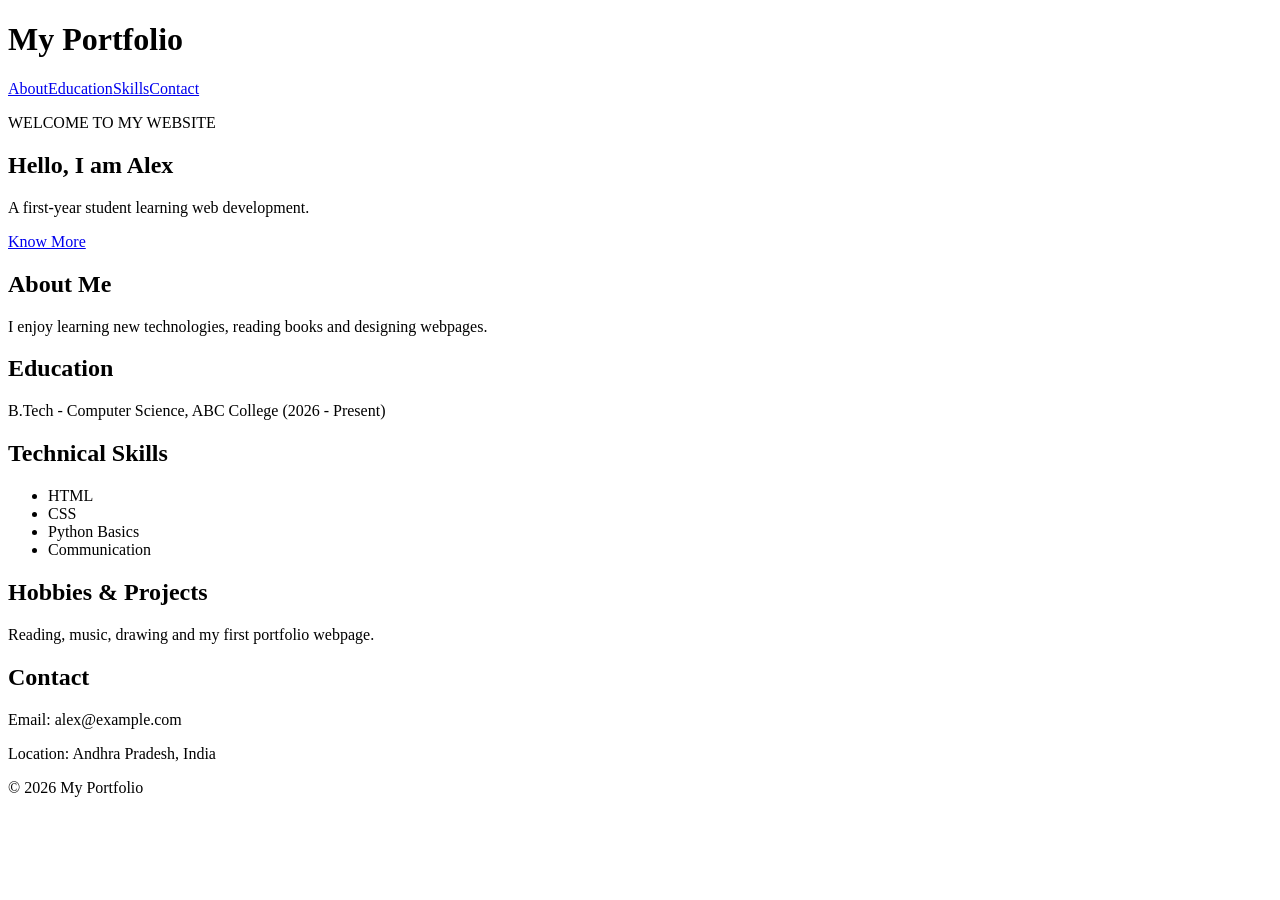
==== WEB-DEVELOPMENT-ABL/01_Personal_Portfolio/index.html @ e0f9afa6 "Add Web Development ABL case study files" ====
<!DOCTYPE html>
<html lang="en">
<head>
<meta charset="UTF-8">
<meta name="viewport" content="width=device-width, initial-scale=1.0">
<title>My Portfolio</title>
<link rel="stylesheet" href="style.css">
</head>
<body>
<header><h1>My Portfolio</h1><nav><a href="#about">About</a><a href="#education">Education</a><a href="#skills">Skills</a><a href="#contact">Contact</a></nav></header>
<main>
<section class="hero"><p>WELCOME TO MY WEBSITE</p><h2>Hello, I am Alex</h2><p>A first-year student learning web development.</p><a class="button" href="#about">Know More</a></section>
<section id="about"><h2>About Me</h2><p>I enjoy learning new technologies, reading books and designing webpages.</p></section>
<section id="education"><h2>Education</h2><p>B.Tech - Computer Science, ABC College (2026 - Present)</p></section>
<section id="skills"><h2>Technical Skills</h2><ul><li>HTML</li><li>CSS</li><li>Python Basics</li><li>Communication</li></ul></section>
<section><h2>Hobbies & Projects</h2><p>Reading, music, drawing and my first portfolio webpage.</p></section>
<section id="contact"><h2>Contact</h2><p>Email: alex@example.com</p><p>Location: Andhra Pradesh, India</p></section>
</main><footer>© 2026 My Portfolio</footer>
</body></html>
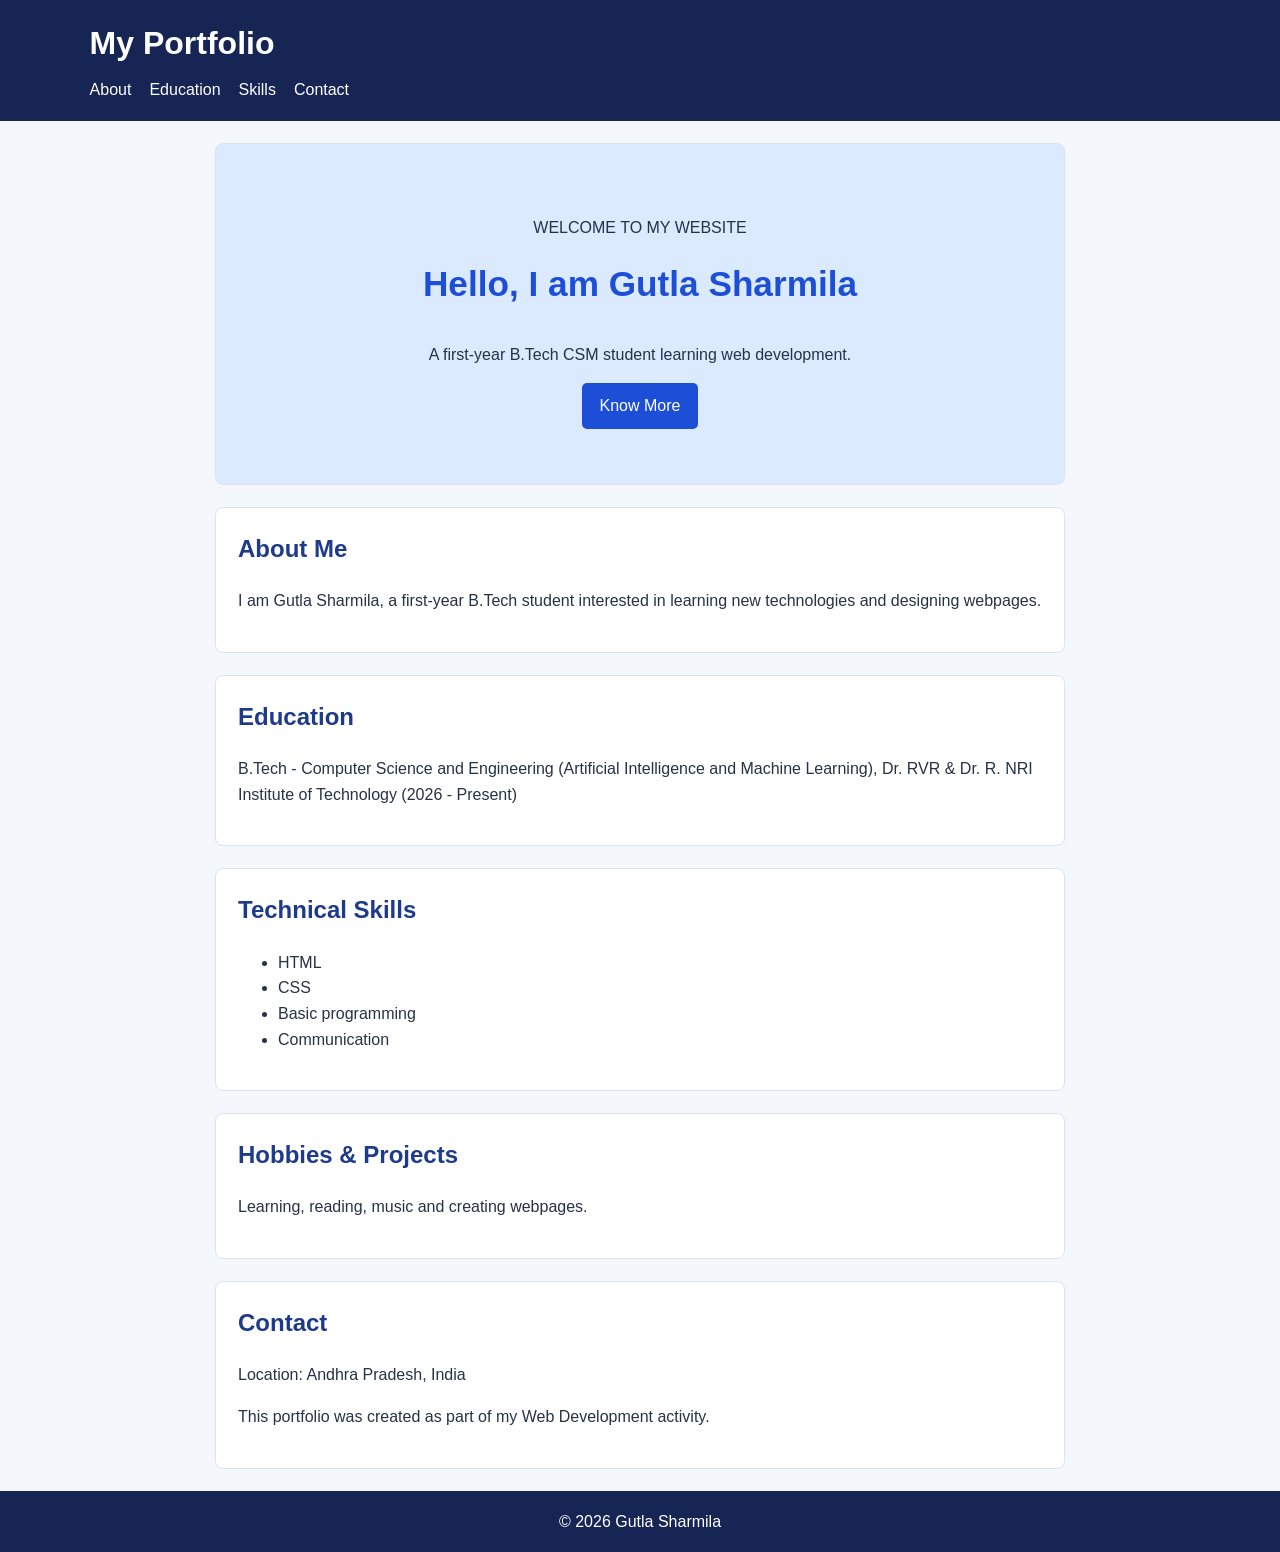
==== commit fa412e1c: "Personalize portfolio with student details" ====
--- a/WEB-DEVELOPMENT-ABL/01_Personal_Portfolio/index.html
+++ b/WEB-DEVELOPMENT-ABL/01_Personal_Portfolio/index.html
@@ -3,17 +3,17 @@
 <head>
 <meta charset="UTF-8">
 <meta name="viewport" content="width=device-width, initial-scale=1.0">
-<title>My Portfolio</title>
+<title>Gutla Sharmila | Portfolio</title>
 <link rel="stylesheet" href="style.css">
 </head>
 <body>
 <header><h1>My Portfolio</h1><nav><a href="#about">About</a><a href="#education">Education</a><a href="#skills">Skills</a><a href="#contact">Contact</a></nav></header>
 <main>
-<section class="hero"><p>WELCOME TO MY WEBSITE</p><h2>Hello, I am Alex</h2><p>A first-year student learning web development.</p><a class="button" href="#about">Know More</a></section>
-<section id="about"><h2>About Me</h2><p>I enjoy learning new technologies, reading books and designing webpages.</p></section>
-<section id="education"><h2>Education</h2><p>B.Tech - Computer Science, ABC College (2026 - Present)</p></section>
-<section id="skills"><h2>Technical Skills</h2><ul><li>HTML</li><li>CSS</li><li>Python Basics</li><li>Communication</li></ul></section>
-<section><h2>Hobbies & Projects</h2><p>Reading, music, drawing and my first portfolio webpage.</p></section>
-<section id="contact"><h2>Contact</h2><p>Email: alex@example.com</p><p>Location: Andhra Pradesh, India</p></section>
-</main><footer>© 2026 My Portfolio</footer>
+<section class="hero"><p>WELCOME TO MY WEBSITE</p><h2>Hello, I am Gutla Sharmila</h2><p>A first-year B.Tech CSM student learning web development.</p><a class="button" href="#about">Know More</a></section>
+<section id="about"><h2>About Me</h2><p>I am Gutla Sharmila, a first-year B.Tech student interested in learning new technologies and designing webpages.</p></section>
+<section id="education"><h2>Education</h2><p>B.Tech - Computer Science and Engineering (Artificial Intelligence and Machine Learning), Dr. RVR &amp; Dr. R. NRI Institute of Technology (2026 - Present)</p></section>
+<section id="skills"><h2>Technical Skills</h2><ul><li>HTML</li><li>CSS</li><li>Basic programming</li><li>Communication</li></ul></section>
+<section><h2>Hobbies &amp; Projects</h2><p>Learning, reading, music and creating webpages.</p></section>
+<section id="contact"><h2>Contact</h2><p>Location: Andhra Pradesh, India</p><p>This portfolio was created as part of my Web Development activity.</p></section>
+</main><footer>© 2026 Gutla Sharmila</footer>
 </body></html>
--- a/WEB-DEVELOPMENT-ABL/01_Personal_Portfolio/style.css
+++ b/WEB-DEVELOPMENT-ABL/01_Personal_Portfolio/style.css
@@ -0,0 +1 @@
+*{box-sizing:border-box}body{margin:0;font-family:Arial,sans-serif;color:#263247;background:#f4f7fb;line-height:1.6}header,footer{background:#172554;color:white;padding:18px 7%}header h1{margin:0 0 8px}nav a{color:white;text-decoration:none;margin-right:18px}nav a:hover{text-decoration:underline}.hero{background:#dbeafe;text-align:center;padding:55px 8%}.hero h2{font-size:2.2rem;color:#1d4ed8}.button{display:inline-block;background:#1d4ed8;color:white;padding:10px 18px;text-decoration:none;border-radius:5px}section{max-width:850px;margin:22px auto;padding:22px;background:white;border:1px solid #dbe3ef;border-radius:8px}section h2{color:#1e3a8a;margin-top:0}footer{text-align:center}@media(max-width:600px){nav a{display:inline-block;margin:5px 10px 5px 0}.hero{padding:40px 6%}section{margin:14px;padding:17px}}
